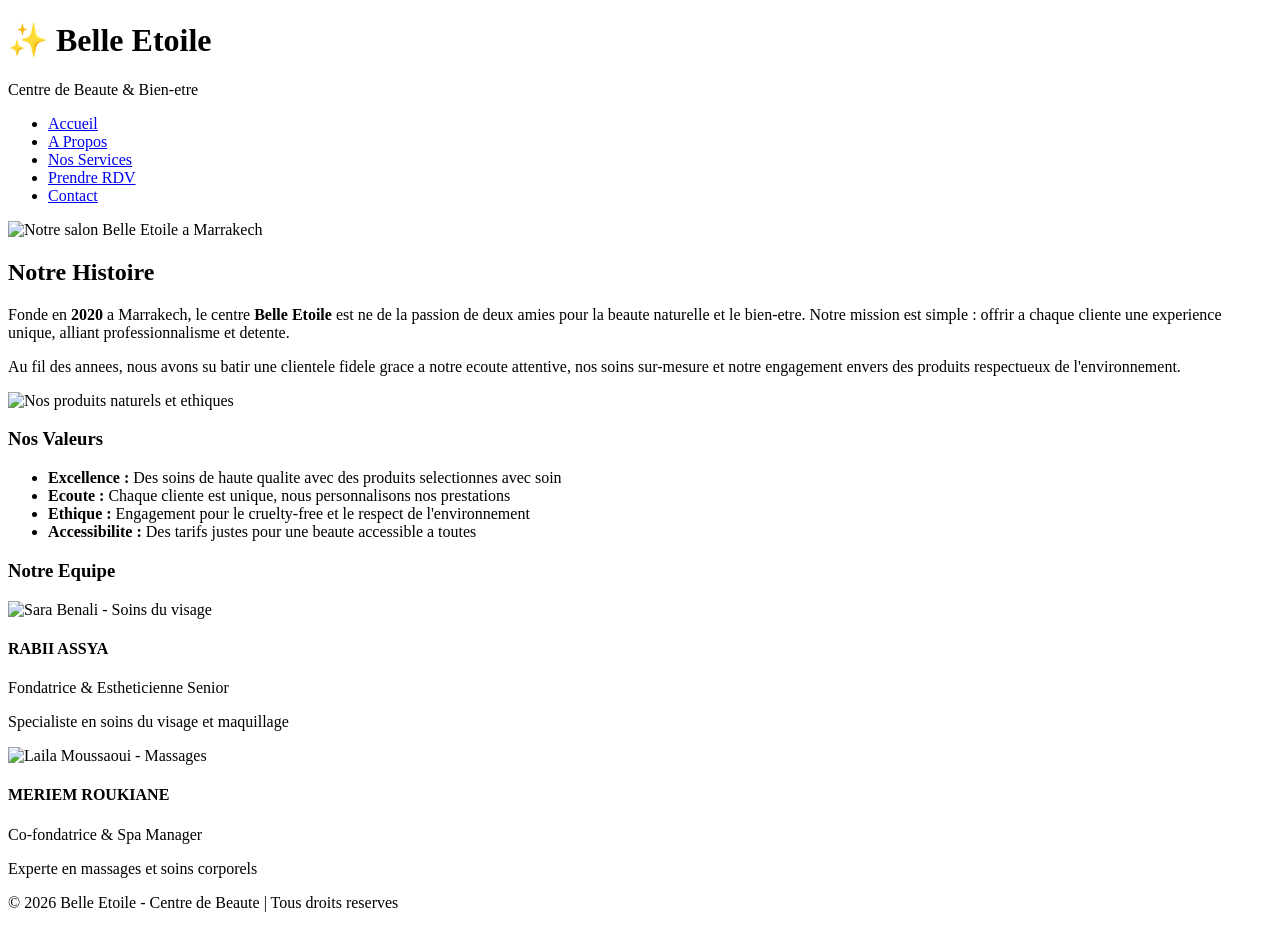
==== apropos.html @ 625faa7c "Add files via upload" ====
<!DOCTYPE html>
<html lang="fr">
<head>
    <meta charset="UTF-8">
    <title>A Propos - Belle Etoile</title>
    <link rel="stylesheet" href="../css/style.css">
</head>
<body>
    <header id="mainHeader">
        <div class="logo">
            <h1>✨ Belle Etoile</h1>
            <p>Centre de Beaute & Bien-etre</p>
        </div>
        <nav>
            <ul>
                <li><a href="../index.html">Accueil</a></li>
                <li><a href="apropos.html" class="active">A Propos</a></li>
                <li><a href="services.html">Nos Services</a></li>
                <li><a href="rendezvous.html">Prendre RDV</a></li>
                <li><a href="contact.html">Contact</a></li>
            </ul>
        </nav>
    </header>

    <main>
        <section class="apropos">
            <div class="apropos-img">
                <img src="../images/hero-salon.jpg" alt="Notre salon Belle Etoile a Marrakech">
            </div>
            <h2>Notre Histoire</h2>
            <p>Fonde en <strong>2020</strong> a Marrakech, le centre <strong>Belle Etoile</strong> est ne de la passion de deux amies pour la beaute naturelle et le bien-etre. Notre mission est simple : offrir a chaque cliente une experience unique, alliant professionnalisme et detente.</p>
            <p>Au fil des annees, nous avons su batir une clientele fidele grace a notre ecoute attentive, nos soins sur-mesure et notre engagement envers des produits respectueux de l'environnement.</p>
        </section>

        <section class="valeurs">
            <div class="valeurs-img">
                <img src="../images/produits-spa.png" alt="Nos produits naturels et ethiques">
            </div>
            <h3>Nos Valeurs</h3>
            <ul>
                <li><strong>Excellence :</strong> Des soins de haute qualite avec des produits selectionnes avec soin</li>
                <li><strong>Ecoute :</strong> Chaque cliente est unique, nous personnalisons nos prestations</li>
                <li><strong>Ethique :</strong> Engagement pour le cruelty-free et le respect de l'environnement</li>
                <li><strong>Accessibilite :</strong> Des tarifs justes pour une beaute accessible a toutes</li>
            </ul>
        </section>

        <section class="equipe">
            <h3>Notre Equipe</h3>
            <div class="membres">
                <article>
                    <img src="../images/soin-visage.jpg" alt="Sara Benali - Soins du visage">
                    <h4>RABII ASSYA</h4>
                    <p>Fondatrice & Estheticienne Senior</p>
                    <p>Specialiste en soins du visage et maquillage</p>
                </article>
                <article>
                    <img src="../images/massage-relax.png" alt="Laila Moussaoui - Massages">
                    <h4>MERIEM ROUKIANE</h4>
                    <p>Co-fondatrice & Spa Manager</p>
                    <p>Experte en massages et soins corporels</p>
                </article>
            </div>
        </section>
    </main>

    <footer>
        <p>&copy; 2026 Belle Etoile - Centre de Beaute | Tous droits reserves</p>
    </footer>

    <script src="../js/script.js"></script>
</body>
</html>
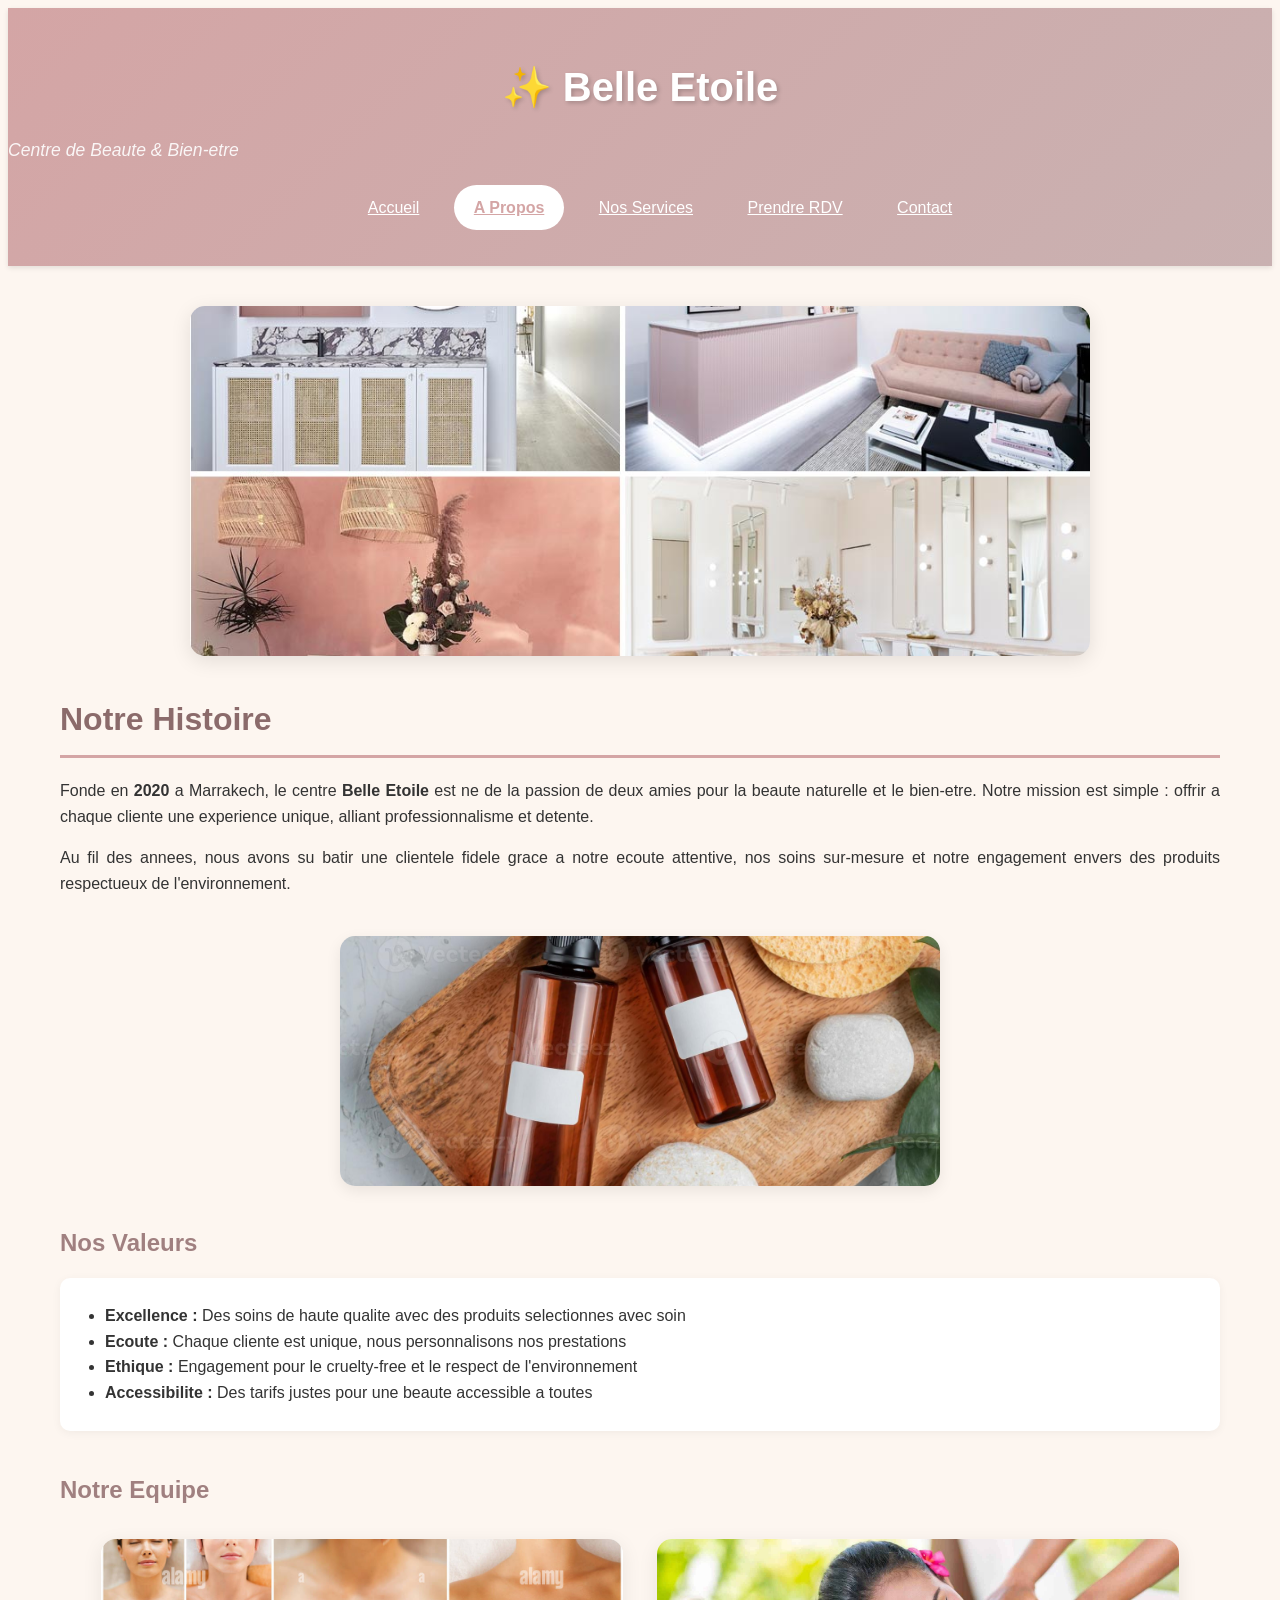
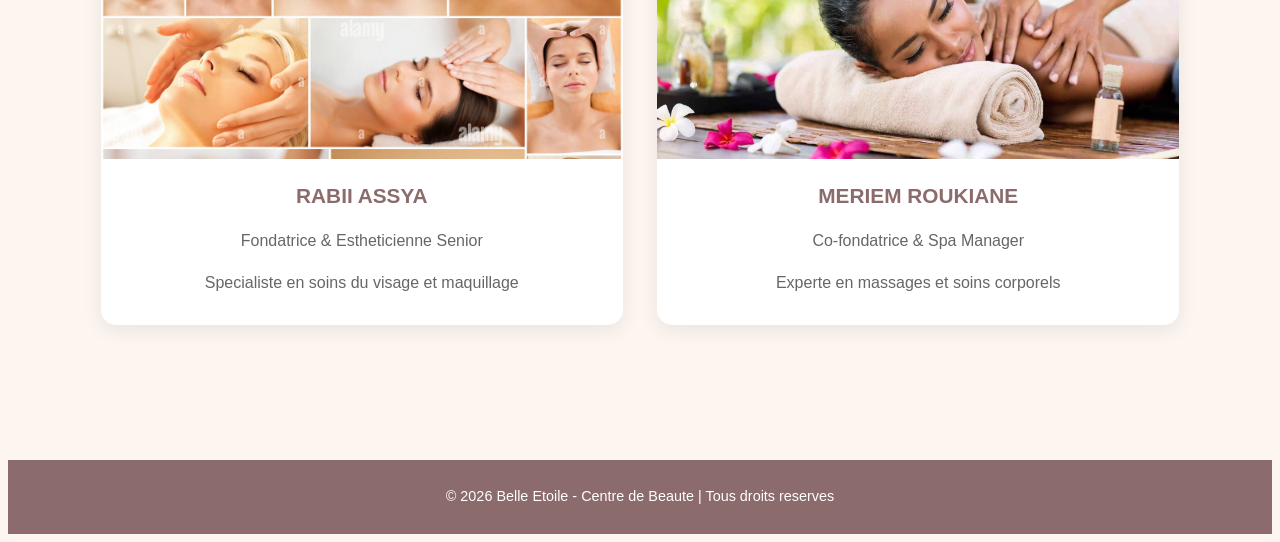
==== commit 6e764a37: "Add files via upload" ====
--- a/apropos.html
+++ b/apropos.html
@@ -3,7 +3,7 @@
 <head>
     <meta charset="UTF-8">
     <title>A Propos - Belle Etoile</title>
-    <link rel="stylesheet" href="../css/style.css">
+    <link rel="stylesheet" href="style.css">
 </head>
 <body>
     <header id="mainHeader">
@@ -25,7 +25,7 @@
     <main>
         <section class="apropos">
             <div class="apropos-img">
-                <img src="../images/hero-salon.jpg" alt="Notre salon Belle Etoile a Marrakech">
+                <img src="hero-salon.jpg" alt="Notre salon Belle Etoile a Marrakech">
             </div>
             <h2>Notre Histoire</h2>
             <p>Fonde en <strong>2020</strong> a Marrakech, le centre <strong>Belle Etoile</strong> est ne de la passion de deux amies pour la beaute naturelle et le bien-etre. Notre mission est simple : offrir a chaque cliente une experience unique, alliant professionnalisme et detente.</p>
@@ -34,7 +34,7 @@
 
         <section class="valeurs">
             <div class="valeurs-img">
-                <img src="../images/produits-spa.png" alt="Nos produits naturels et ethiques">
+                <img src="produits-spa.png" alt="Nos produits naturels et ethiques">
             </div>
             <h3>Nos Valeurs</h3>
             <ul>
@@ -49,13 +49,13 @@
             <h3>Notre Equipe</h3>
             <div class="membres">
                 <article>
-                    <img src="../images/soin-visage.jpg" alt="Sara Benali - Soins du visage">
+                    <img src="soin-visage.jpg" alt="Sara Benali - Soins du visage">
                     <h4>RABII ASSYA</h4>
                     <p>Fondatrice & Estheticienne Senior</p>
                     <p>Specialiste en soins du visage et maquillage</p>
                 </article>
                 <article>
-                    <img src="../images/massage-relax.png" alt="Laila Moussaoui - Massages">
+                    <img src="massage-relax.png" alt="Laila Moussaoui - Massages">
                     <h4>MERIEM ROUKIANE</h4>
                     <p>Co-fondatrice & Spa Manager</p>
                     <p>Experte en massages et soins corporels</p>
@@ -68,6 +68,6 @@
         <p>&copy; 2026 Belle Etoile - Centre de Beaute | Tous droits reserves</p>
     </footer>
 
-    <script src="../js/script.js"></script>
+    <script src="script.js"></script>
 </body>
 </html>
--- a/style.css
+++ b/style.css
@@ -0,0 +1,478 @@
+/* RESET ET BASE*/
+* {
+    box-sizing: border-box;
+}
+
+body {
+    font-family: 'Segoe UI', Tahoma, Geneva, Verdana, sans-serif;
+    line-height: 1.6;
+    color: #333;
+    background-color: #fdf6f0;
+}
+
+/* EN-TÊTE ET NAVIGATION */
+header {
+    background: linear-gradient(135deg, #d4a5a5 0%, #c9b1b1 100%);
+    color: white;
+    padding: 20px 0;
+    text-align: center;
+    box-shadow: 0 2px 5px rgba(0,0,0,0.1);
+    text-decoration: none;
+}
+
+.logo h1 {
+    font-size: 2.5em;
+    margin-bottom: 5px;
+    text-shadow: 2px 2px 4px rgba(0,0,0,0.2);
+}
+
+.logo p {
+    font-size: 1.1em;
+    font-style: italic;
+    opacity: 0.9;
+}
+
+nav {
+    margin-top: 20px;
+}
+
+nav ul {
+    list-style-type: none;
+    text-align: center;
+}
+
+nav ul li {
+    display: inline-block;
+    margin: 0 5px;
+}
+
+nav ul li a {
+    display: block;
+    padding: 10px 20px;
+    color: white;
+    border-radius: 25px;
+    font-weight: 500;
+}
+
+nav ul li a:hover {
+    background-color: rgba(255,255,255,0.3);
+}
+
+nav ul li a.active {
+    background-color: white;
+    color: #d4a5a5;
+    font-weight: bold;
+}
+
+/* CONTENU PRINCIPAL */
+main {
+    max-width: 1200px;
+    margin: 0 auto;
+    padding: 40px 20px;
+    min-height: 500px;
+}
+
+section {
+    margin-bottom: 40px;
+}
+
+h2 {
+    color: #8b6b6b;
+    font-size: 2em;
+    margin-bottom: 20px;
+    border-bottom: 3px solid #d4a5a5;
+    padding-bottom: 10px;
+}
+
+h3 {
+    color: #a08080;
+    font-size: 1.5em;
+    margin: 30px 0 15px 0;
+}
+
+h4 {
+    color: #b09090;
+    margin-bottom: 10px;
+}
+
+p {
+    margin-bottom: 15px;
+    text-align: justify;
+}
+
+/*PAGE D'ACCUEIL - HERO */
+.hero {
+    text-align: center;
+    background: white;
+    border-radius: 15px;
+    box-shadow: 0 5px 15px rgba(0,0,0,0.05);
+    margin-bottom: 40px;
+}
+
+.hero-img {
+    width: 100%;
+    height: 400px;
+    display: block;
+    border-radius: 15px 15px 0 0;
+}
+
+.hero h2 {
+    border: none;
+    font-size: 2.5em;
+    color: #8b6b6b;
+    margin-top: 30px;
+}
+
+.intro {
+    font-size: 1.2em;
+    color: #666;
+    max-width: 700px;
+    margin: 0 auto 30px auto;
+    text-align: center;
+    padding: 0 20px;
+}
+
+.btn {
+    display: inline-block;
+    padding: 15px 30px;
+    background-color: #d4a5a5;
+    color: white;
+    text-decoration: none;
+    border-radius: 30px;
+    font-weight: bold;
+    font-size: 1.1em;
+    border: none;
+}
+
+.btn:hover {
+    background-color: #c08080;
+}
+
+.btn-secondary {
+    background-color: #999;
+    margin-left: 10px;
+}
+
+.btn-secondary:hover {
+    background-color: #777;
+}
+
+/*  ATOUTS - CARDS AVEC IMAGES */
+.atouts {
+    text-align: center;
+}
+
+.atouts article {
+    display: inline-block;
+    width: 30%;
+    min-width: 280px;
+    background: white;
+    padding: 0 0 25px 0;
+    border-radius: 15px;
+    text-align: center;
+    box-shadow: 0 5px 20px rgba(0,0,0,0.08);
+    margin: 15px;
+    vertical-align: top;
+   
+}
+
+
+
+.atouts article img {
+    width: 100%;
+    height: 200px;
+    display: block;
+}
+
+.atouts article h4 {
+    margin-top: 20px;
+    padding: 0 20px;
+    font-size: 1.2em;
+}
+
+.atouts article p {
+    padding: 0 20px;
+    text-align: center;
+    color: #666;
+}
+
+/* TABLEAUX */
+table {
+    width: 100%;
+    margin: 20px 0;
+    background: white;
+    box-shadow: 0 2px 10px rgba(0,0,0,0.05);
+    border-radius: 8px;
+}
+
+thead {
+    background-color: #d4a5a5;
+    color: white;
+}
+
+th, td {
+    padding: 15px;
+    text-align: left;
+    border-bottom: 1px solid #eee;
+}
+
+tbody tr:hover {
+    background-color: #fdf6f0;
+}
+
+/* PAGE À PROPOS */
+.apropos-img {
+    text-align: center;
+    margin-bottom: 30px;
+}
+
+.apropos-img img {
+    width: 100%;
+    max-width: 900px;
+    height: 350px;
+    object-fit: cover;
+    border-radius: 15px;
+    box-shadow: 0 5px 20px rgba(0,0,0,0.1);
+}
+
+.valeurs-img {
+    text-align: center;
+    margin-bottom: 20px;
+}
+
+.valeurs-img img {
+    width: 100%;
+    max-width: 600px;
+    height: 250px;
+    object-fit: cover;
+    border-radius: 15px;
+    box-shadow: 0 5px 15px rgba(0,0,0,0.08);
+}
+
+.valeurs ul {
+    background: white;
+    padding: 25px 25px 25px 45px;
+    border-radius: 10px;
+    box-shadow: 0 2px 10px rgba(0,0,0,0.05);
+}
+
+.membres {
+    text-align: center;
+}
+
+.membres article {
+    display: inline-block;
+    width: 45%;
+    min-width: 280px;
+    background: white;
+    padding: 0 0 25px 0;
+    border-radius: 15px;
+    box-shadow: 0 5px 20px rgba(0,0,0,0.08);
+    margin: 15px;
+    vertical-align: top;
+    text-align: center;
+    overflow: hidden;
+    transition: transform 0.3s ease;
+}
+
+.membres article:hover {
+    transform: translateY(-5px);
+}
+
+.membres article img {
+    width: 100%;
+    height: 220px;
+    object-fit: cover;
+    display: block;
+}
+
+.membres article h4 {
+    margin-top: 20px;
+    padding: 0 20px;
+    font-size: 1.3em;
+    color: #8b6b6b;
+}
+
+.membres article p {
+    padding: 0 20px;
+    text-align: center;
+    margin-bottom: 5px;
+    color: #666;
+}
+
+/*  PAGE SERVICES - CATEGORIES AVEC IMAGES*/
+.service-category {
+    background: white;
+    border-radius: 15px;
+    box-shadow: 0 5px 20px rgba(0,0,0,0.08);
+    margin-bottom: 35px;
+    overflow: hidden;
+    transition: transform 0.3s ease;
+}
+
+.service-category:hover {
+    transform: translateY(-3px);
+}
+
+.service-category img {
+    width: 100%;
+    height: 280px;
+    display: block;
+}
+
+.service-category h3 {
+    margin: 25px 30px 15px 30px;
+    color: #8b6b6b;
+    font-size: 1.6em;
+}
+
+.service-category ul {
+    margin: 0 30px 30px 50px;
+    padding-bottom: 10px;
+}
+
+.service-category ul li {
+    padding: 8px 0;
+    border-bottom: 1px dashed #eee;
+}
+
+/*  FORMULAIRES*/
+form {
+    background: white;
+    padding: 30px;
+    border-radius: 15px;
+    box-shadow: 0 5px 20px rgba(0,0,0,0.05);
+    max-width: 600px;
+}
+
+fieldset {
+    border: 2px solid #e0d0d0;
+    border-radius: 10px;
+    padding: 20px;
+    margin-bottom: 20px;
+}
+
+legend {
+    padding: 0 15px;
+    color: #8b6b6b;
+    font-weight: bold;
+    font-size: 1.1em;
+}
+
+.form-group {
+    margin-bottom: 20px;
+}
+
+label {
+    display: block;
+    margin-bottom: 8px;
+    color: #666;
+    font-weight: 500;
+}
+
+input[type="text"],
+input[type="email"],
+input[type="tel"],
+input[type="date"],
+select,
+textarea {
+    width: 100%;
+    padding: 12px;
+    border: 2px solid #e0d0d0;
+    border-radius: 8px;
+    font-family: inherit;
+    font-size: 1em;
+}
+
+input:focus,
+select:focus,
+textarea:focus {
+    border-color: #d4a5a5;
+}
+
+.form-actions {
+    margin-top: 20px;
+}
+
+.form-actions .btn {
+    margin-right: 15px;
+}
+
+/*PAGE CONTACT - INFOS */
+.infos {
+    text-align: center;
+}
+
+.infos article {
+    display: inline-block;
+    width: 30%;
+    min-width: 260px;
+    text-align: center;
+    background: white;
+    padding: 0 0 25px 0;
+    border-radius: 15px;
+    box-shadow: 0 5px 20px rgba(0,0,0,0.08);
+    margin: 15px;
+}
+
+
+
+.infos article img {
+    width: 100%;
+    height: 180px;
+    display: block;
+}
+
+.infos article h3 {
+    margin-top: 20px;
+    padding: 0 15px;
+    color: #8b6b6b;
+}
+
+.infos article p {
+    padding: 0 15px;
+    text-align: center;
+    color: #666;
+}
+
+/*PAGE RDV - IMAGE HEADER */
+.rdv-header-img {
+    text-align: center;
+    margin-bottom: 30px;
+}
+
+.rdv-header-img img {
+    width: 100%;
+    max-width: 900px;
+    height: 300px;
+    border-radius: 15px;
+    box-shadow: 0 5px 20px rgba(0,0,0,0.1);
+}
+
+/* CONFIRMATION MESSAGE */
+.confirmation {
+    background: #d4edda;
+    color: #155724;
+    padding: 30px;
+    border-radius: 10px;
+    margin-top: 20px;
+    text-align: center;
+    border: 1px solid #c3e6cb;
+}
+
+
+/* PIED DE PAGE */
+footer {
+    background-color: #8b6b6b;
+    color: white;
+    text-align: center;
+    padding: 20px;
+    margin-top: 40px;
+}
+
+footer p {
+    margin: 5px 0;
+    text-align: center;
+    font-size: 0.9em;
+}
+
